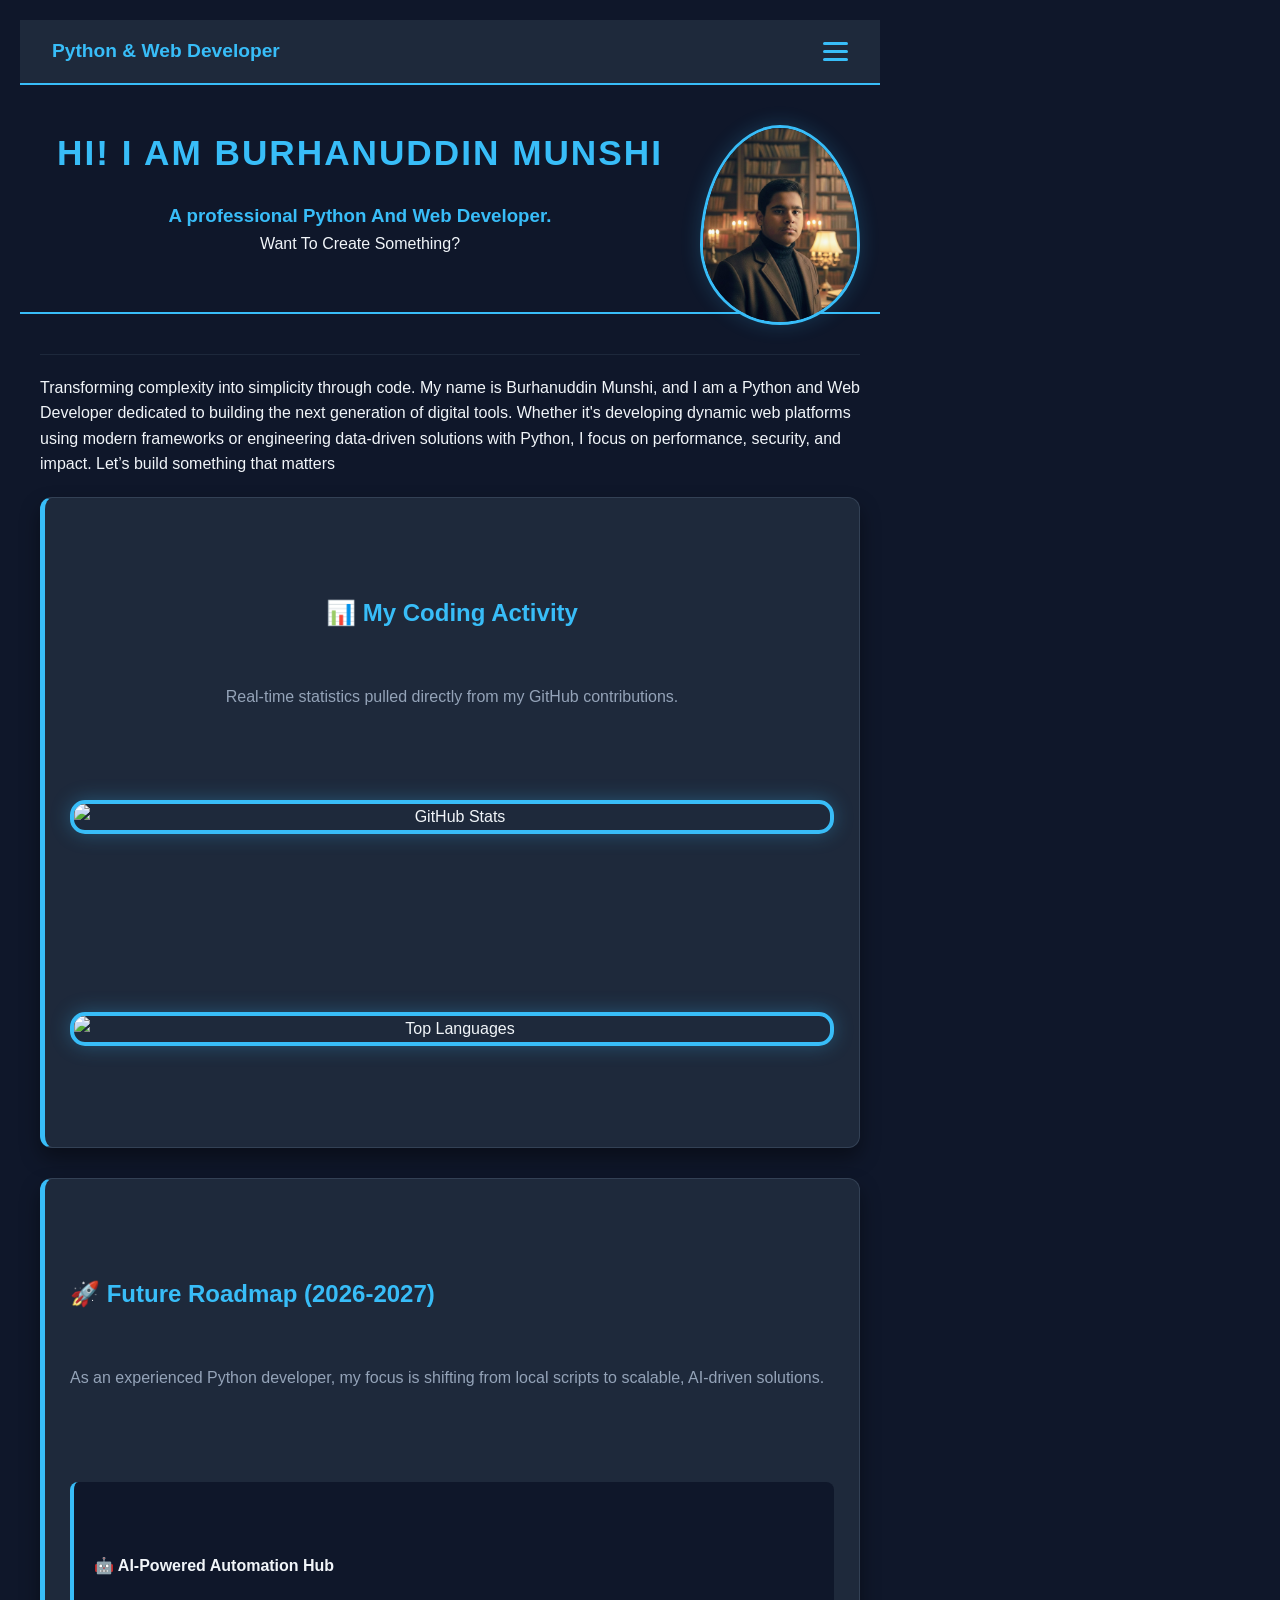
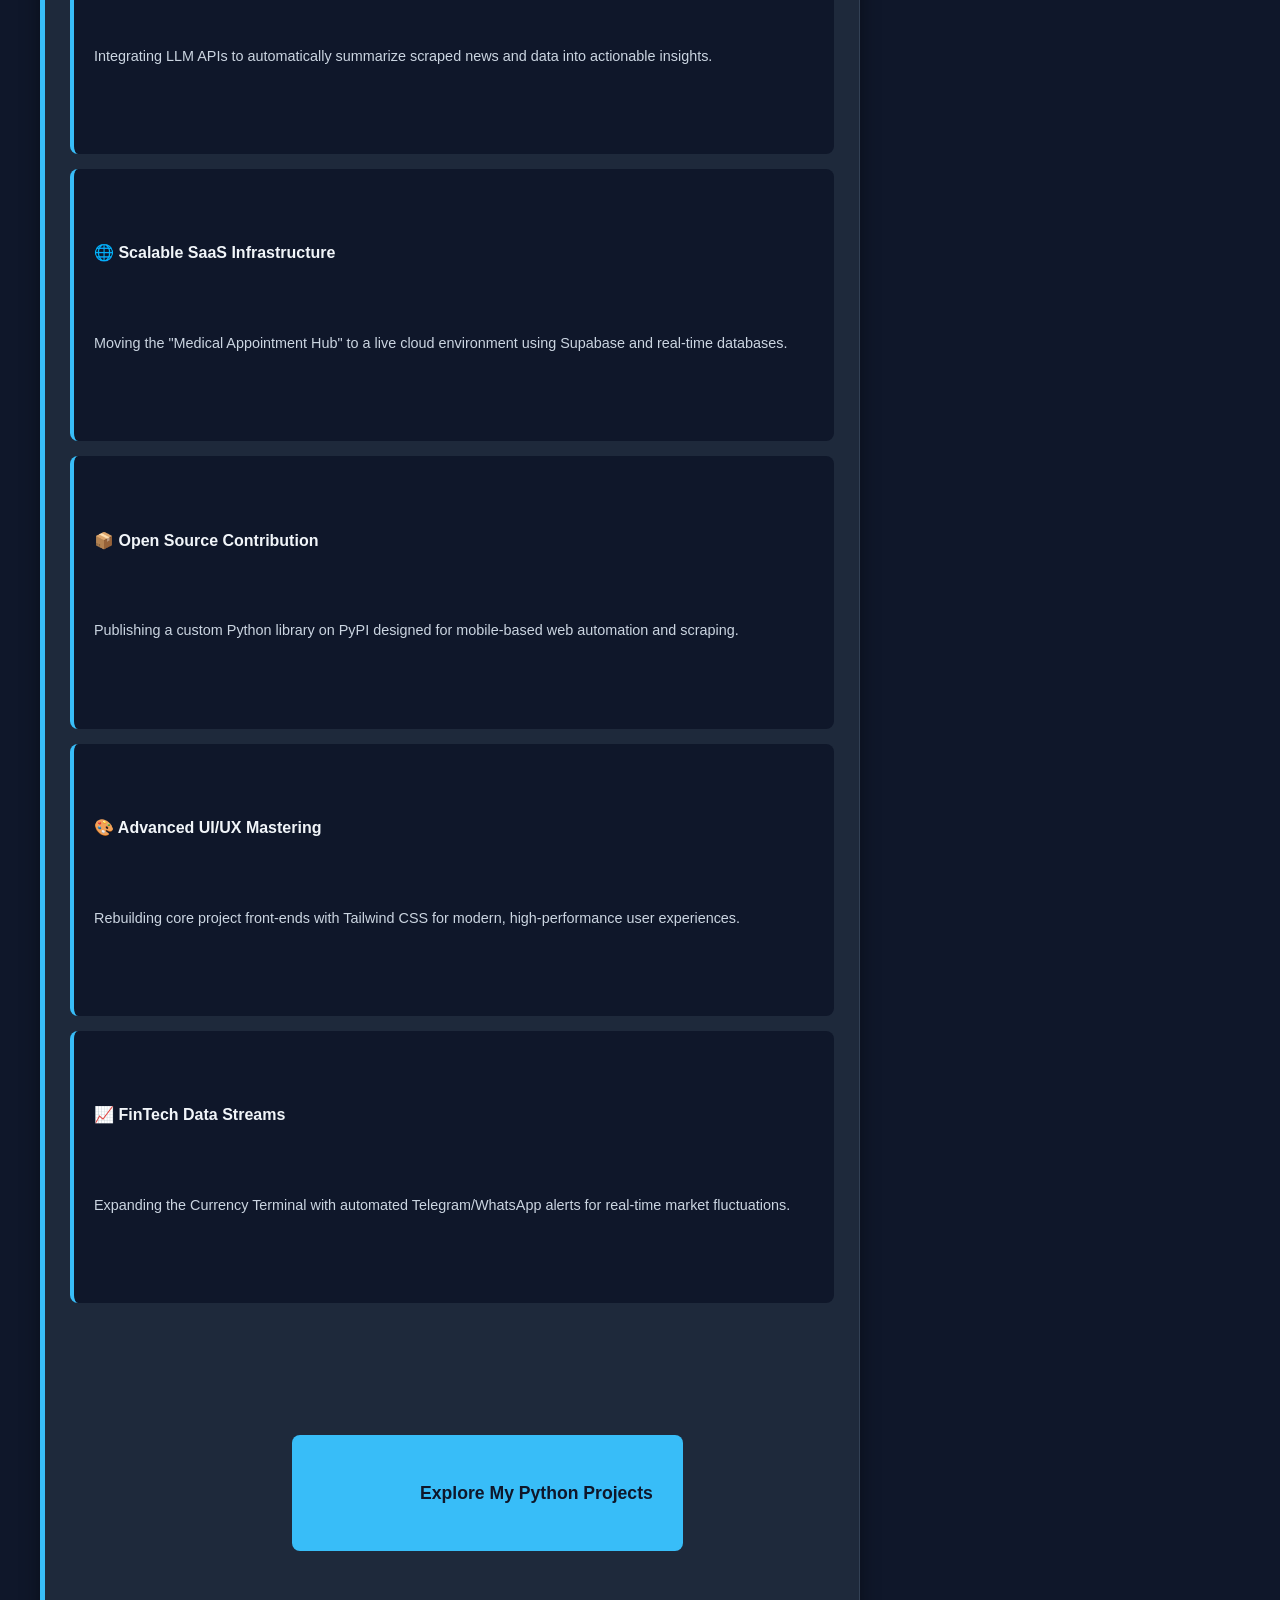
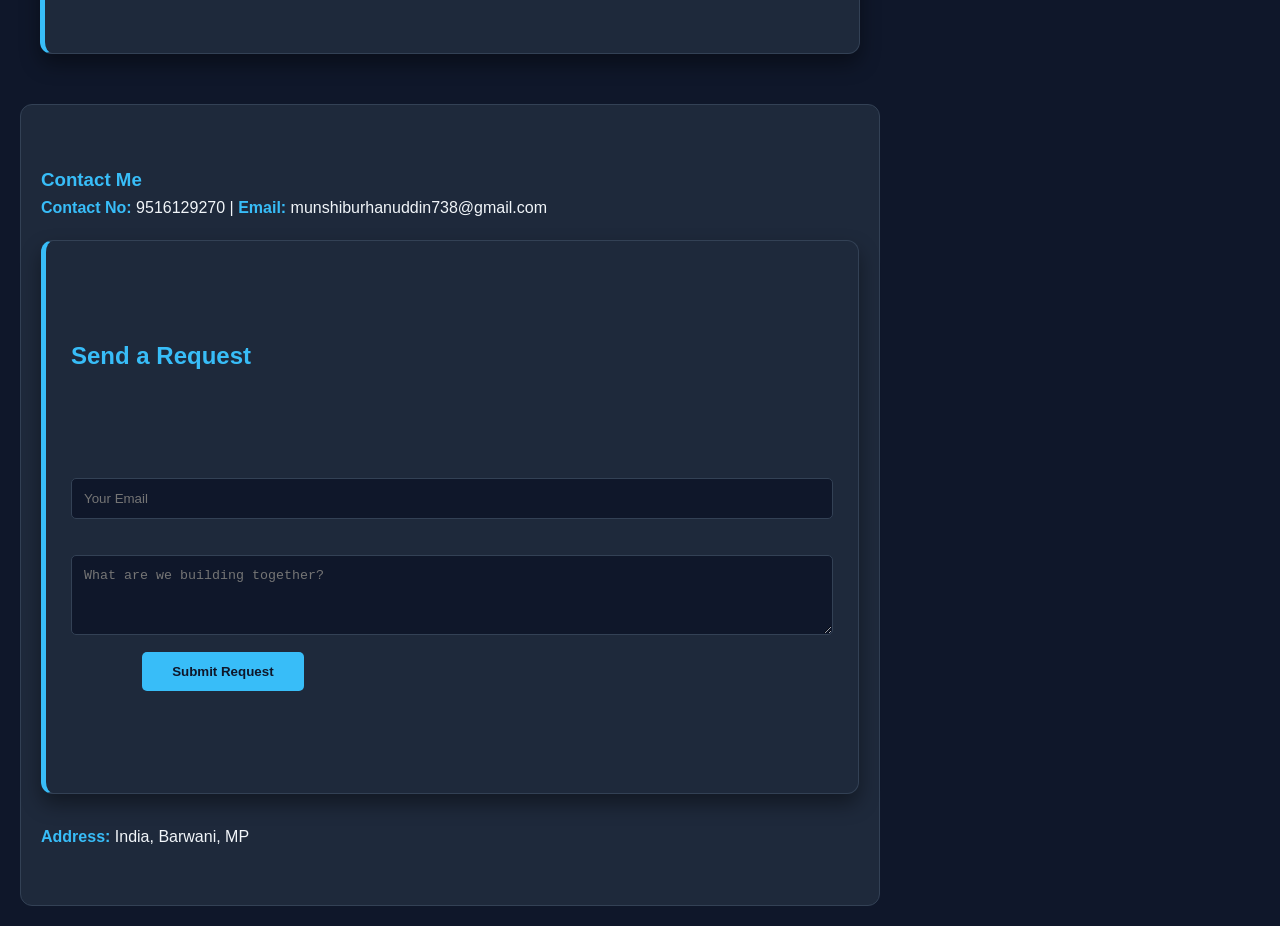
==== index.html @ 07b81c7d "Update index.html" ====
<!DOCTYPE html>
<html lang="en">
<head>
    <meta charset="UTF-8">
    <meta name="viewport" content="width=device-width, initial-scale=1.0">
    <meta http-equiv="X-UA-Compatible" content="ie=edge">
    <title>Burhanuddin Munshi | Portfolio</title>
    <link rel="stylesheet" href="style.css">
    <style>
        /* Smooth scrolling */
        html { scroll-behavior: smooth; }
        
        body {
            font-family: 'Segoe UI', Tahoma, Geneva, Verdana, sans-serif;
            background-color: #0f172a;
            color: #f1f5f9;
            margin: 0;
            line-height: 1.6;
        }

        /* Navigation Bar UI */
        nav {
            background-color: #1e293b;
            padding: 1rem 2rem;
            position: sticky;
            top: 0;
            z-index: 1000;
            display: flex;
            justify-content: space-between;
            align-items: center;
            border-bottom: 2px solid #38bdf8;
        }

        .nav-logo {
            font-weight: bold;
            color: #38bdf8;
            font-size: 1.2rem;
        }

        /* Hamburger Menu Icon */
        .menu-toggle {
            cursor: pointer;
            display: flex;
            flex-direction: column;
            gap: 5px;
        }

        .menu-toggle span {
            display: block;
            width: 25px;
            height: 3px;
            background-color: #38bdf8;
            border-radius: 3px;
            transition: 0.3s;
        }

        /* Nav Links Hidden by Default */
        .nav-links {
            display: none;
            position: absolute;
            top: 60px;
            right: 20px;
            background: #1e293b;
            border: 1px solid #334155;
            border-radius: 8px;
            flex-direction: column;
            padding: 1rem;
            gap: 15px;
            box-shadow: 0 10px 15px -3px rgba(0, 0, 0, 0.5);
        }

        .nav-links.active { display: flex; }

        .nav-links a {
            color: #f1f5f9;
            text-decoration: none;
            font-weight: 500;
        }

        .nav-links a:hover { color: #38bdf8; }

        /* Profile Image Oval */
        .profile-img {
            float: right;
            margin: 0 0 20px 20px;
            border-radius: 50% / 60% 60% 40% 40%;
            border: 3px solid #38bdf8;
            object-fit: cover;
            box-shadow: 0 0 20px rgba(56, 189, 248, 0.2);
        }

        header { padding: 40px 20px; max-width: 1000px; margin: auto; }
        main { max-width: 1000px; margin: auto; padding: 20px; }
        .content-card { background: #1e293b; padding: 25px; border-radius: 12px; margin-bottom: 30px; }
        
        hr { border: 0; border-top: 1px solid #334155; margin: 20px 0; }
    </style>
</head>
<body>

    <nav>
        <div class="nav-logo">Python & Web Developer</div>
        <div class="menu-toggle" id="mobile-menu">
            <span></span>
            <span></span>
            <span></span>
        </div>
        <div class="nav-links" id="nav-list">
            <a href="#contact">About</a>
            <a href="Education.html">Education</a>
            <a href="Projects.html">Projects</a>
            <a href="experience.html">Experience</a>
            <a href="#feedback-form">Help Section</a>
            <a href="FAQ.html">FAQ</a>
        </div>
    </nav>

    <header>
        <img src="/1771855008382 (2).png" alt="Burhanuddin Munshi" class="profile-img" height="200" width="160">
        <h1>Hi! I Am <b>Burhanuddin Munshi</b></h1>
        <h3>A professional Python And Web Developer.</h3>
        <p>Want To Create Something?</p>
    </header>

    <main>
        <hr>
        <p>Transforming complexity into simplicity through code. My name is Burhanuddin Munshi, and I am a Python and Web Developer dedicated to building the next generation of digital tools. Whether it's developing dynamic web platforms using modern frameworks or engineering data-driven solutions with Python, I focus on performance, security, and impact. Let’s build something that matters</p>
        
        <section id="github-stats" class="content-card" style="text-align: center;">
            <h2>📊 My Coding Activity</h2>
            <p style="color: #94a3b8;">Real-time statistics pulled directly from my GitHub contributions.</p>
            <img src="https://github-readme-stats.vercel.app/api?username=munshiburhanuddin738-crypto&show_icons=true&theme=tokyonight&hide_border=true&count_private=true" alt="GitHub Stats" style="max-width: 100%; height: auto;">
            <br><br>
            <img src="https://github-readme-stats.vercel.app/api/top-langs/?username=munshiburhanuddin738-crypto&layout=compact&theme=tokyonight&hide_border=true" alt="Top Languages" style="max-width: 100%; height: auto;">
        </section>

        <section id="roadmap" class="content-card">
            <h2>🚀 Future Roadmap (2026-2027)</h2>
            <p style="color: #94a3b8;">As an experienced Python developer, my focus is shifting from local scripts to scalable, AI-driven solutions.</p>

            <div style="display: grid; gap: 15px;">
                <div style="background: #0f172a; padding: 20px; border-radius: 8px; border-left: 4px solid #38bdf8;">
                    <p><b>🤖 AI-Powered Automation Hub</b></p>
                    <p style="font-size: 0.9rem; color: #cbd5e1;">Integrating LLM APIs to automatically summarize scraped news and data into actionable insights.</p>
                </div>

                <div style="background: #0f172a; padding: 20px; border-radius: 8px; border-left: 4px solid #38bdf8;">
                    <p><b>🌐 Scalable SaaS Infrastructure</b></p>
                    <p style="font-size: 0.9rem; color: #cbd5e1;">Moving the "Medical Appointment Hub" to a live cloud environment using Supabase and real-time databases.</p>
                </div>

                <div style="background: #0f172a; padding: 20px; border-radius: 8px; border-left: 4px solid #38bdf8;">
                    <p><b>📦 Open Source Contribution</b></p>
                    <p style="font-size: 0.9rem; color: #cbd5e1;">Publishing a custom Python library on PyPI designed for mobile-based web automation and scraping.</p>
                </div>

                <div style="background: #0f172a; padding: 20px; border-radius: 8px; border-left: 4px solid #38bdf8;">
                    <p><b>🎨 Advanced UI/UX Mastering</b></p>
                    <p style="font-size: 0.9rem; color: #cbd5e1;">Rebuilding core project front-ends with Tailwind CSS for modern, high-performance user experiences.</p>
                </div>

                <div style="background: #0f172a; padding: 20px; border-radius: 8px; border-left: 4px solid #38bdf8;">
                    <p><b>📈 FinTech Data Streams</b></p>
                    <p style="font-size: 0.9rem; color: #cbd5e1;">Expanding the Currency Terminal with automated Telegram/WhatsApp alerts for real-time market fluctuations.</p>
                </div>
            </div>
            
            <div style="text-align: center; margin-top: 30px;">
                <a href="projects.html" style="display: inline-block; background: #38bdf8; color: #0f172a; padding: 15px 30px; border-radius: 8px; font-weight: bold; text-decoration: none;">
                    Explore My Python Projects
                </a>
            </div>
        </section>
    </main>

    <footer id="contact" style="padding: 40px 20px; max-width: 1000px; margin: auto;">
        <h3>Contact Me</h3>
        <p><b>Contact No:</b> 9516129270 | <b>Email:</b> munshiburhanuddin738@gmail.com</p>
        
        <div id="feedback-form" class="content-card">
            <h2>Send a Request</h2>
            <form action="https://formspree.io/f/maqalgzn" method="POST">
                <input type="email" name="email" required placeholder="Your Email" style="width: 100%; padding: 12px; margin-bottom: 10px; border-radius: 5px; border: 1px solid #334155; background: #0f172a; color: white;">
                <textarea name="message" required placeholder="What are we building together?" style="width: 100%; padding: 12px; margin-bottom: 10px; border-radius: 5px; border: 1px solid #334155; background: #0f172a; color: white; height: 80px;"></textarea>
                <button type="submit" style="background: #38bdf8; color: #0f172a; border: none; padding: 12px 30px; border-radius: 5px; font-weight: bold; cursor: pointer;">Submit Request</button>
            </form>
        </div>
        <p><b>Address:</b> India, Barwani, MP</p>
    </footer>

    <script>
        const menuToggle = document.getElementById('mobile-menu');
        const navLinks = document.getElementById('nav-list');

        menuToggle.addEventListener('click', () => {
            navLinks.classList.toggle('active');
        });

        // Close menu when a link is clicked
        document.querySelectorAll('.nav-links a').forEach(link => {
            link.addEventListener('click', () => {
                navLinks.classList.remove('active');
            });
        });
    </script>
</body>
</html>
---- style.css ----
/* =========================================
   1. COLOR PALETTE & GLOBAL SETTINGS
   ========================================= */
:root {
    --bg-color: #0f172a;        /* Main dark background */
    --card-bg: #1e293b;         /* Lighter slate for cards/footer */
    --accent-blue: #38bdf8;     /* Electric blue for links/borders */
    --text-primary: #f1f5f9;    /* Main white text */
    --text-secondary: #94a3b8;  /* Muted grey text */
    --border-color: #334155;    /* Subtle dividers */
}

* {
    margin: 0;
    padding: 0;
    box-sizing: border-box;
}

body {
    background-color: var(--bg-color);
    color: var(--text-primary);
    font-family: 'Segoe UI', Roboto, -apple-system, sans-serif;
    line-height: 1.6;
    padding: 20px;
    max-width: 900px;
    margin: 0 auto;
}

/* =========================================
   2. HEADERS & TEXT
   ========================================= */
header {
    text-align: center;
    padding: 40px 0;
    border-bottom: 2px solid var(--accent-blue);
    margin-bottom: 30px;
}

h1 {
    font-size: 2.2rem;
    text-transform: uppercase;
    letter-spacing: 2px;
    color: var(--accent-blue);
}

h2, h3 {
    color: var(--accent-blue);
    margin-top: 20px;
}

p {
    margin-bottom: 15px;
}

/* =========================================
   3. NAVIGATION & LINKS
   ========================================= */
a {
    color: var(--accent-blue);
    text-decoration: none;
    font-weight: bold;
    font-size: 1.1rem;
    padding: 5px 0;
    border-bottom: 1px solid transparent;
    transition: 0.3s ease;
}

a:hover {
    color: #fff;
    border-bottom: 1px solid var(--accent-blue);
    padding-left: 5px;
}

/* =========================================
   4. THE CARD SYSTEM (Education & Projects)
   ========================================= */
pre, .content-card {
    background: var(--card-bg);
    padding: 25px;
    border-radius: 10px;
    border: 1px solid var(--border-color);
    border-left: 5px solid var(--accent-blue); /* High-tech stripe */
    white-space: pre-wrap; /* Keeps your manual line breaks */
    font-family: inherit;  /* Prevents typewriter look */
    font-size: 1rem;
    box-shadow: 0 10px 20px rgba(0, 0, 0, 0.4);
    margin: 20px 0;
}

/* Horizontal lines inside cards/footer */
hr {
    border: 0;
    height: 1px;
    background: linear-gradient(to right, var(--accent-blue), transparent);
    margin: 15px 0;
    opacity: 0.4;
}

/* =========================================
   5. PROFILE & IMAGES
   ========================================= */
img {
    display: block;
    margin: 25px auto;
    border: 4px solid var(--accent-blue);
    border-radius: 15px; /* Nice rounded corners */
    box-shadow: 0 0 20px rgba(56, 189, 248, 0.3);
    max-height: 250px;
}

/* =========================================
   6. FOOTER / CONTACT AREA
   ========================================= */
footer {
    background: var(--card-bg);
    padding: 30px;
    border-radius: 12px;
    border: 1px solid var(--border-color);
    margin-top: 40px;
}

footer b {
    color: var(--accent-blue);
}

/* =========================================
   7. RESPONSIVENESS (Mobile Friendly)
   ========================================= */
@media (max-width: 600px) {
    body {
        padding: 15px;
    }
    h1 {
        font-size: 1.6rem;
    }
    pre {
        padding: 15px;
        font-size: 0.9rem;
    }
}
/* --- Global Variables --- */
:root {
    --primary: #3b82f6;
    --dark: #111827;
    --light: #f3f4f6;
    --text-main: #374151;
    --text-muted: #6b7280;
    --white: #ffffff;
    --transition: all 0.3s ease;
}
/* =========================================
   EXPERIENCE SECTION SPECIFIC STYLES
   ========================================= */

/* 1. The Card Grid (For Expertise) */
.card-grid {
    display: grid;
    grid-template-columns: repeat(auto-fit, minmax(280px, 1fr));
    gap: 20px;
    margin: 40px 0;
}

/* 2. The Skill Card Styling */
.skill-card {
    background: var(--card-bg);
    padding: 30px;
    border-radius: 15px;
    text-align: center;
    border: 1px solid var(--border-color);
    border-left: 5px solid var(--accent-blue);
    transition: transform 0.3s ease, box-shadow 0.3s ease;
}

.skill-card:hover {
    transform: translateY(-5px);
    box-shadow: 0 10px 20px rgba(56, 189, 248, 0.15);
}

.card-icon {
    font-size: 2.5rem;
    margin-bottom: 15px;
    display: block;
}

/* 3. The Vertical Timeline */
.timeline {
    position: relative;
    max-width: 800px;
    margin: 60px auto;
    padding-left: 40px;
}

/* The vertical line behind dots */
.timeline::before {
    content: '';
    position: absolute;
    left: 7px;
    top: 5px;
    bottom: 5px;
    width: 4px;
    background: var(--border-color);
    border-radius: 2px;
}

.timeline-item {
    position: relative;
    margin-bottom: 40px;
}

/* The Dots */
.timeline-dot {
    position: absolute;
    left: -40px;
    top: 5px;
    width: 18px;
    height: 18px;
    background: var(--text-secondary);
    border: 3px solid var(--bg-color);
    border-radius: 50%;
    z-index: 1;
}

/* Glowing dot for current status */
.timeline-dot.current {
    background: var(--accent-blue);
    box-shadow: 0 0 0 5px rgba(56, 189, 248, 0.2);
}

/* 4. Timeline Content Boxes */
.timeline-content {
    background: var(--card-bg);
    padding: 20px;
    border-radius: 12px;
    border: 1px solid var(--border-color);
}

.date {
    font-size: 0.9rem;
    font-weight: bold;
    color: var(--accent-blue);
    display: block;
    margin-bottom: 5px;
}
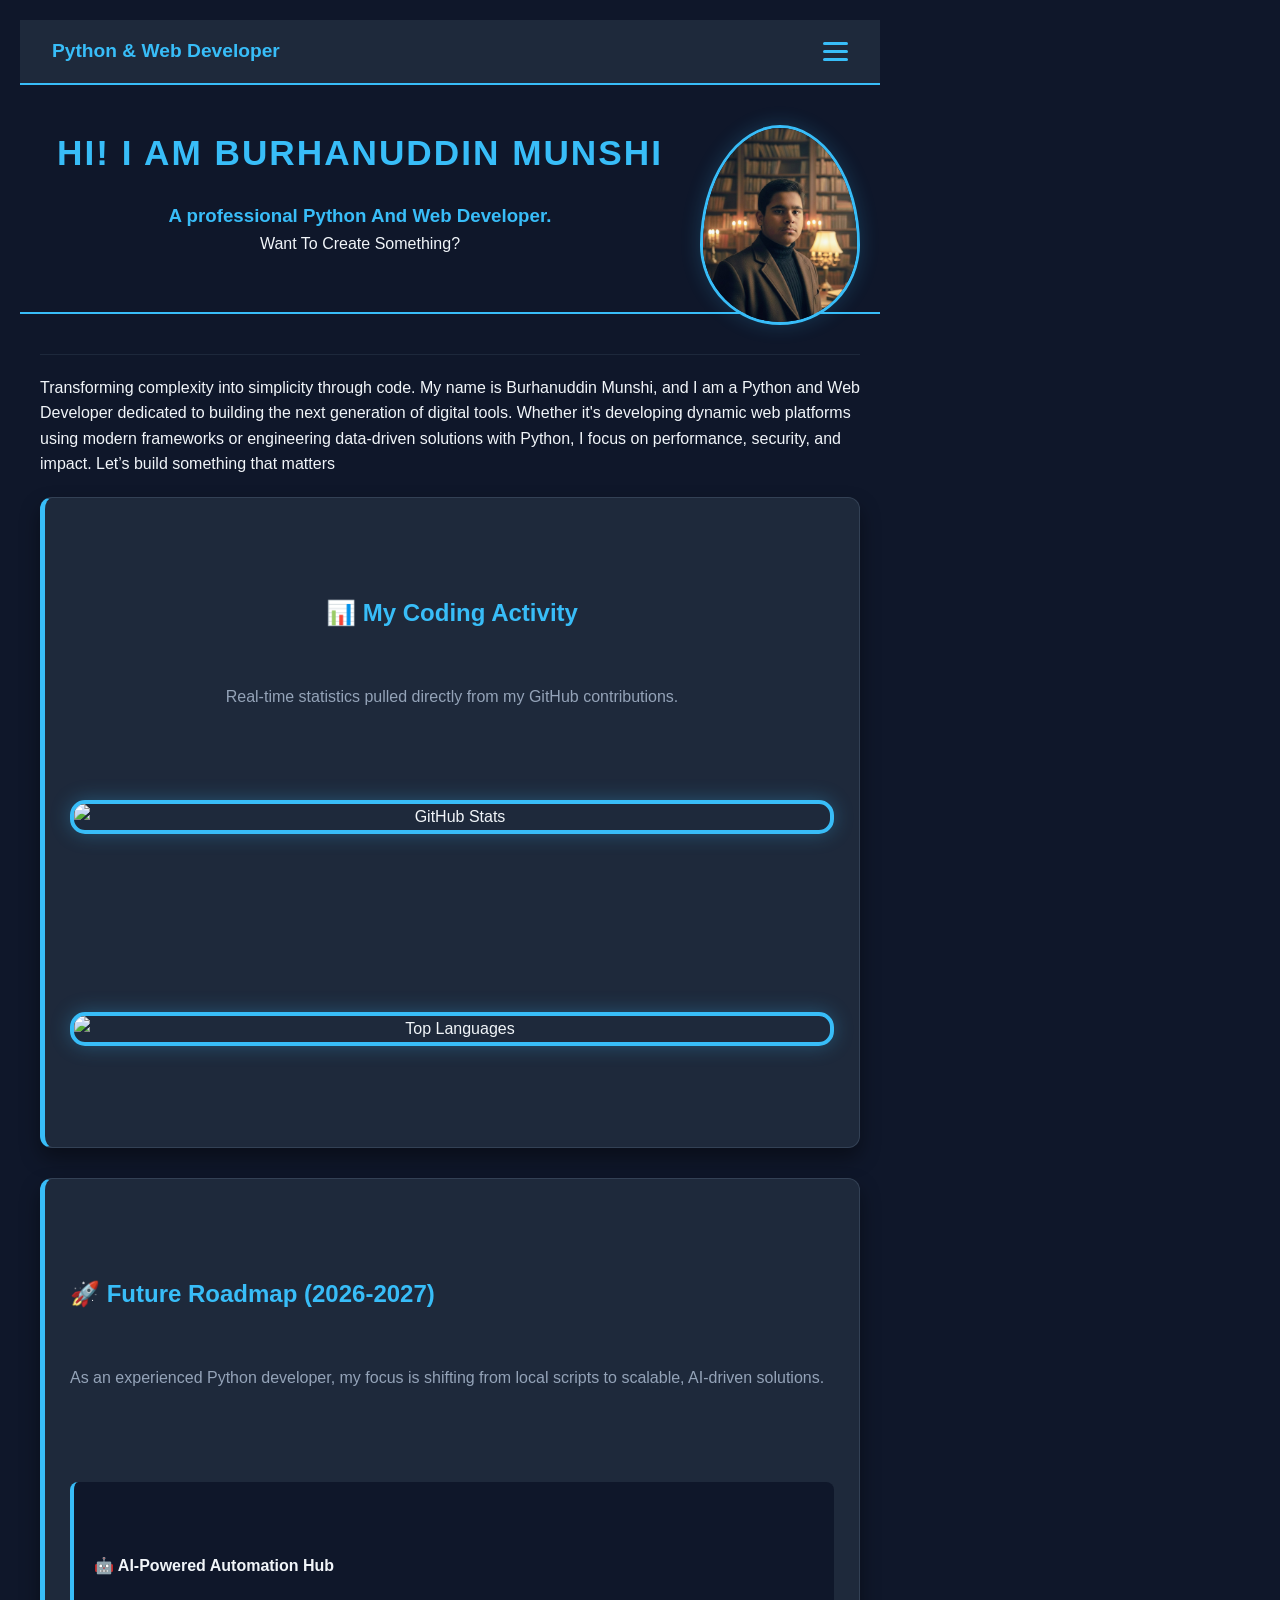
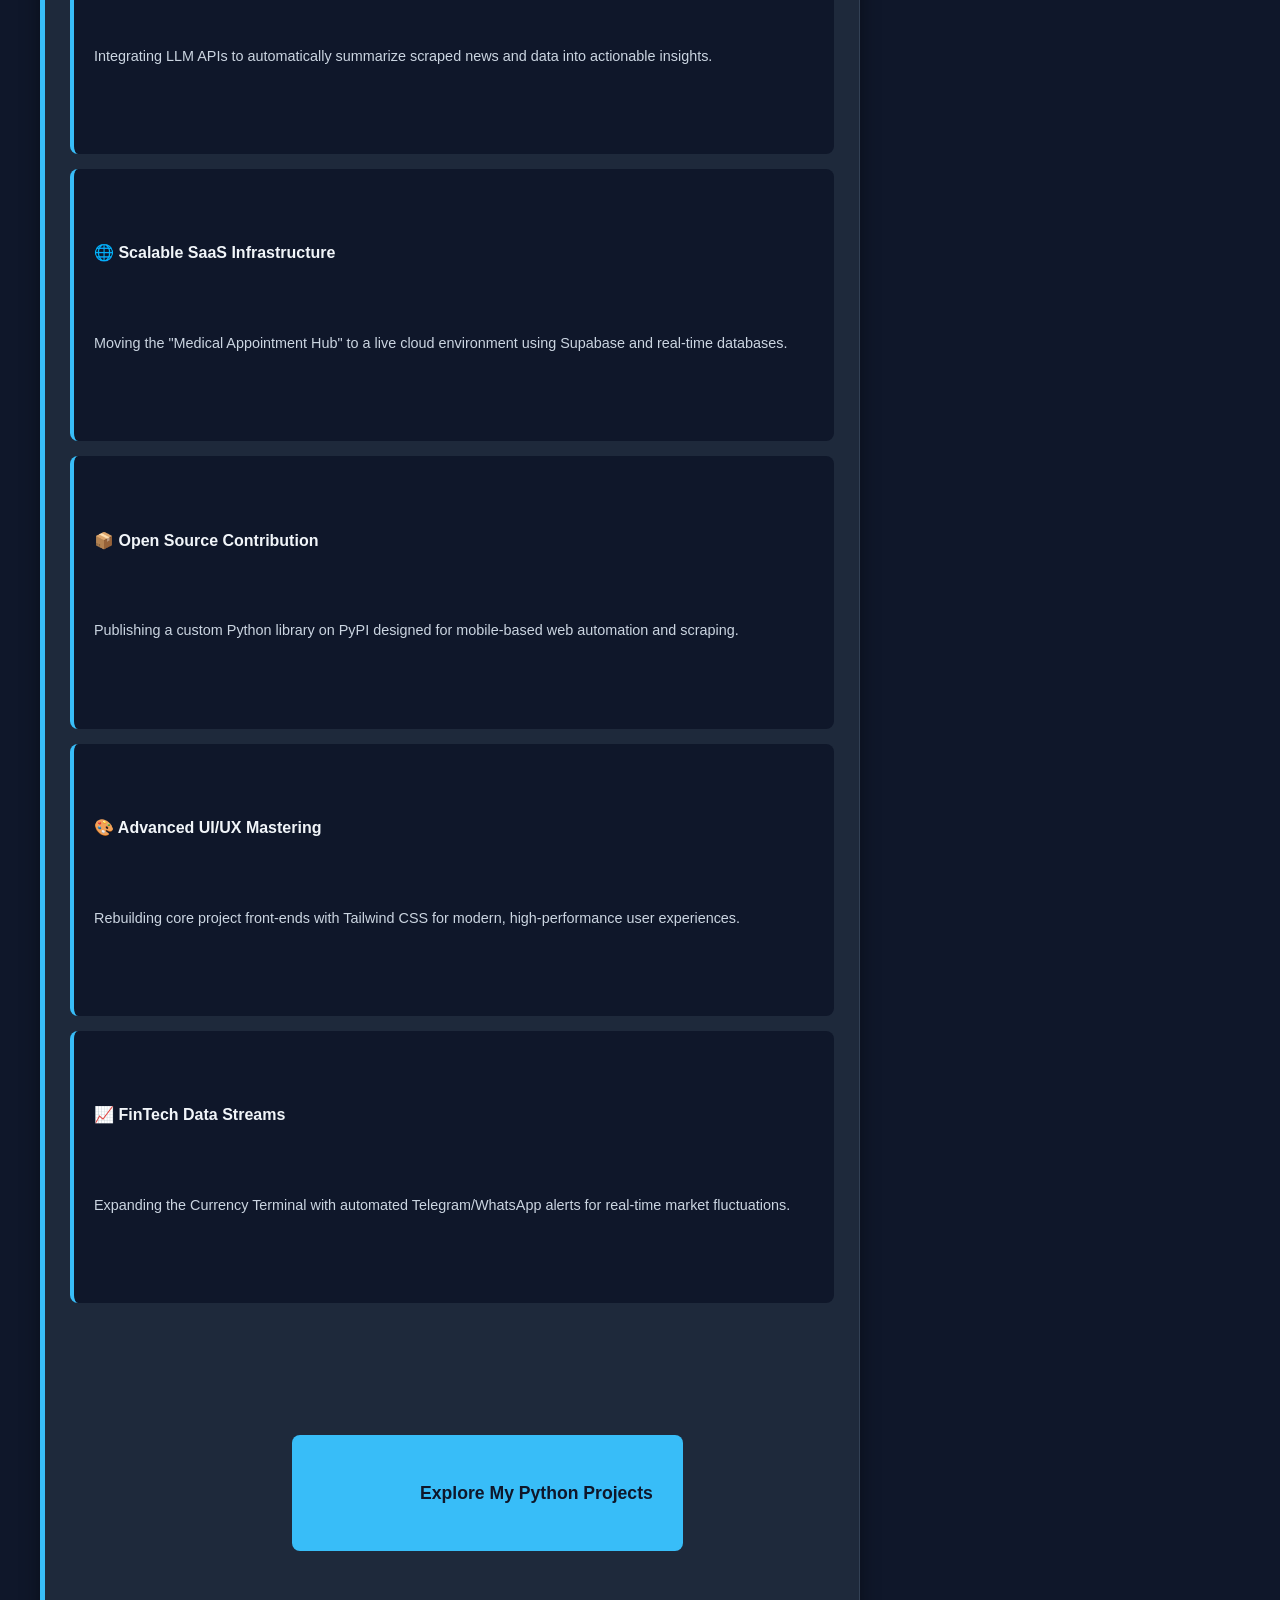
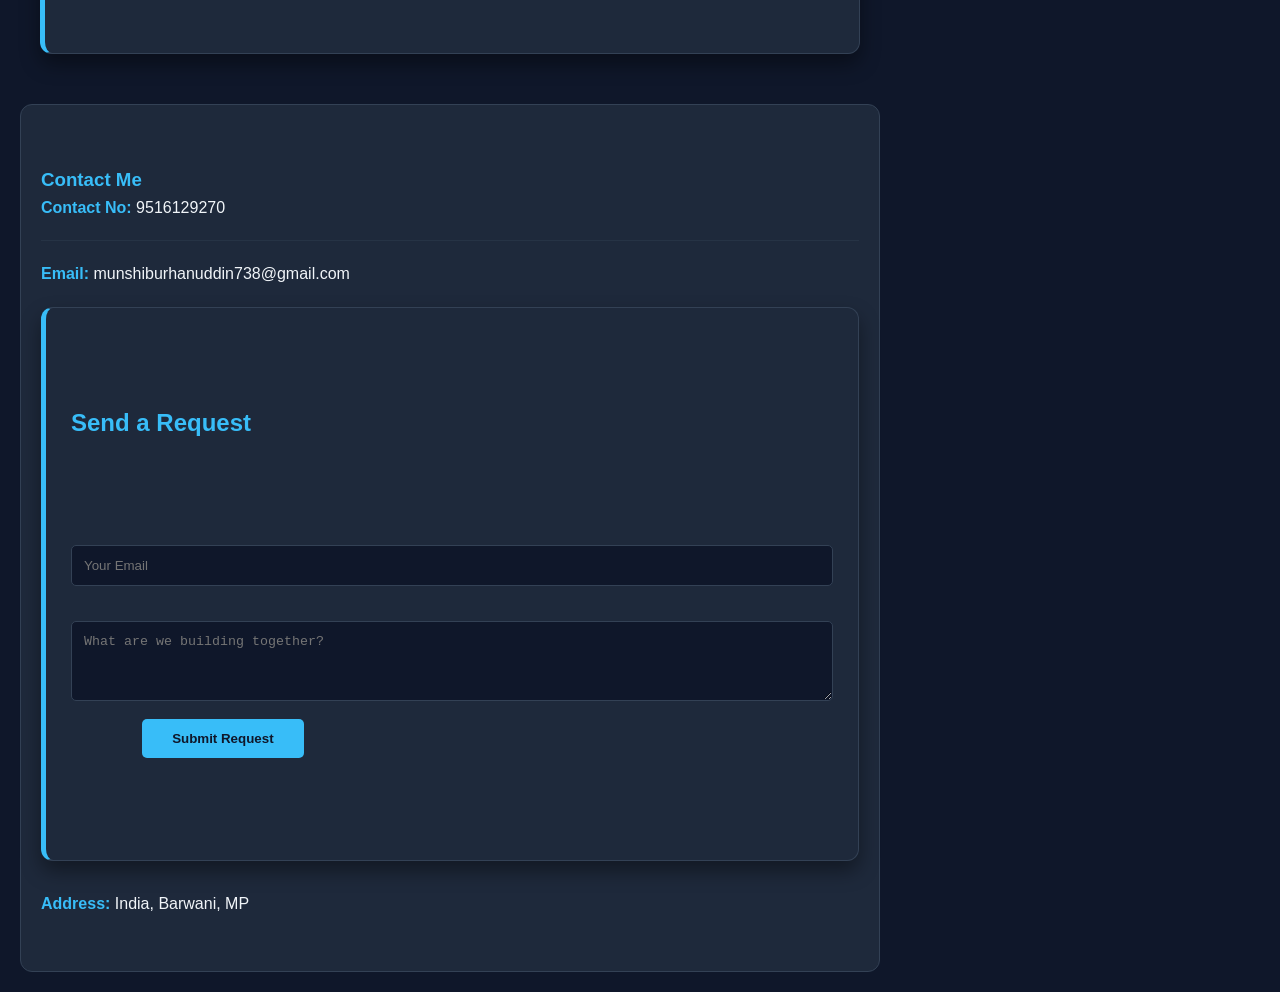
==== commit 3060111d: "Fix HTML formatting in contact section" ====
--- a/index.html
+++ b/index.html
@@ -175,7 +175,7 @@
 
     <footer id="contact" style="padding: 40px 20px; max-width: 1000px; margin: auto;">
         <h3>Contact Me</h3>
-        <p><b>Contact No:</b> 9516129270 | <b>Email:</b> munshiburhanuddin738@gmail.com</p>
+        <p><b>Contact No:</b> 9516129270 <hr><b>Email:</b> munshiburhanuddin738@gmail.com</p>
         
         <div id="feedback-form" class="content-card">
             <h2>Send a Request</h2>
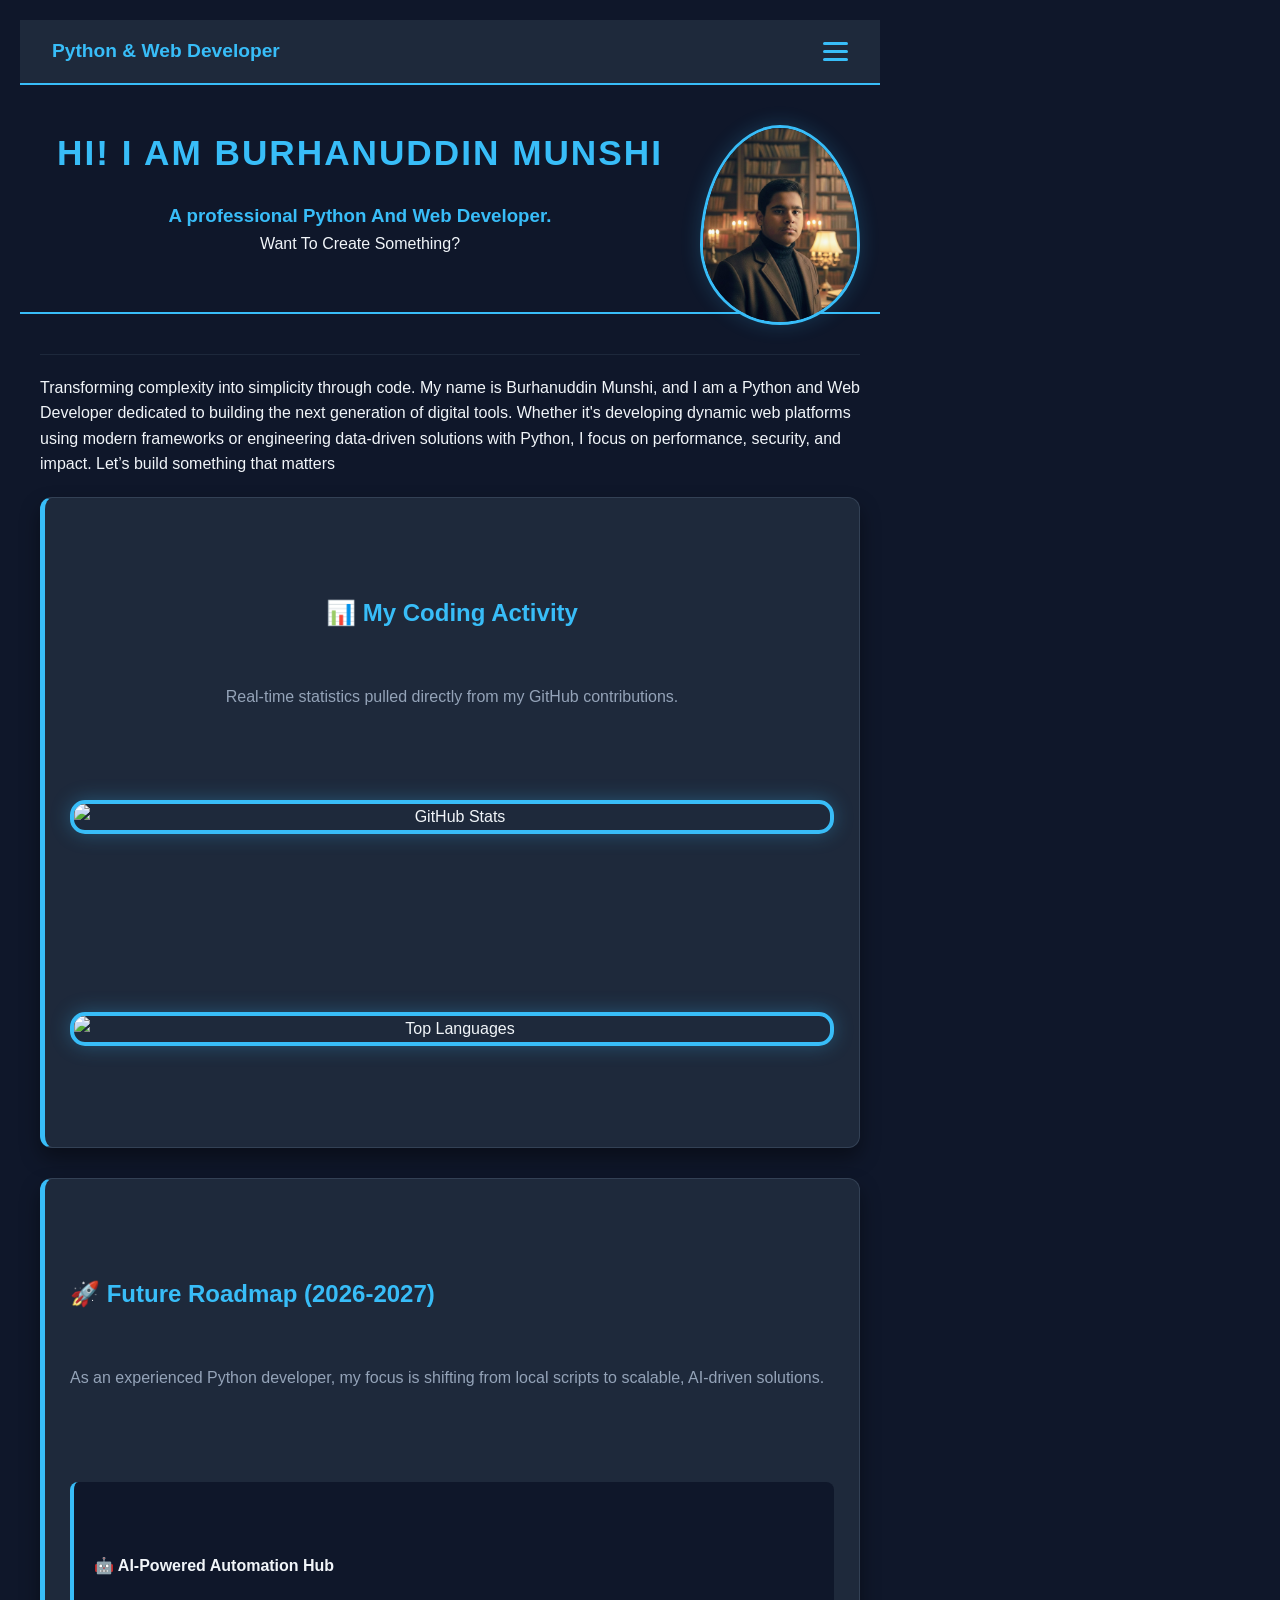
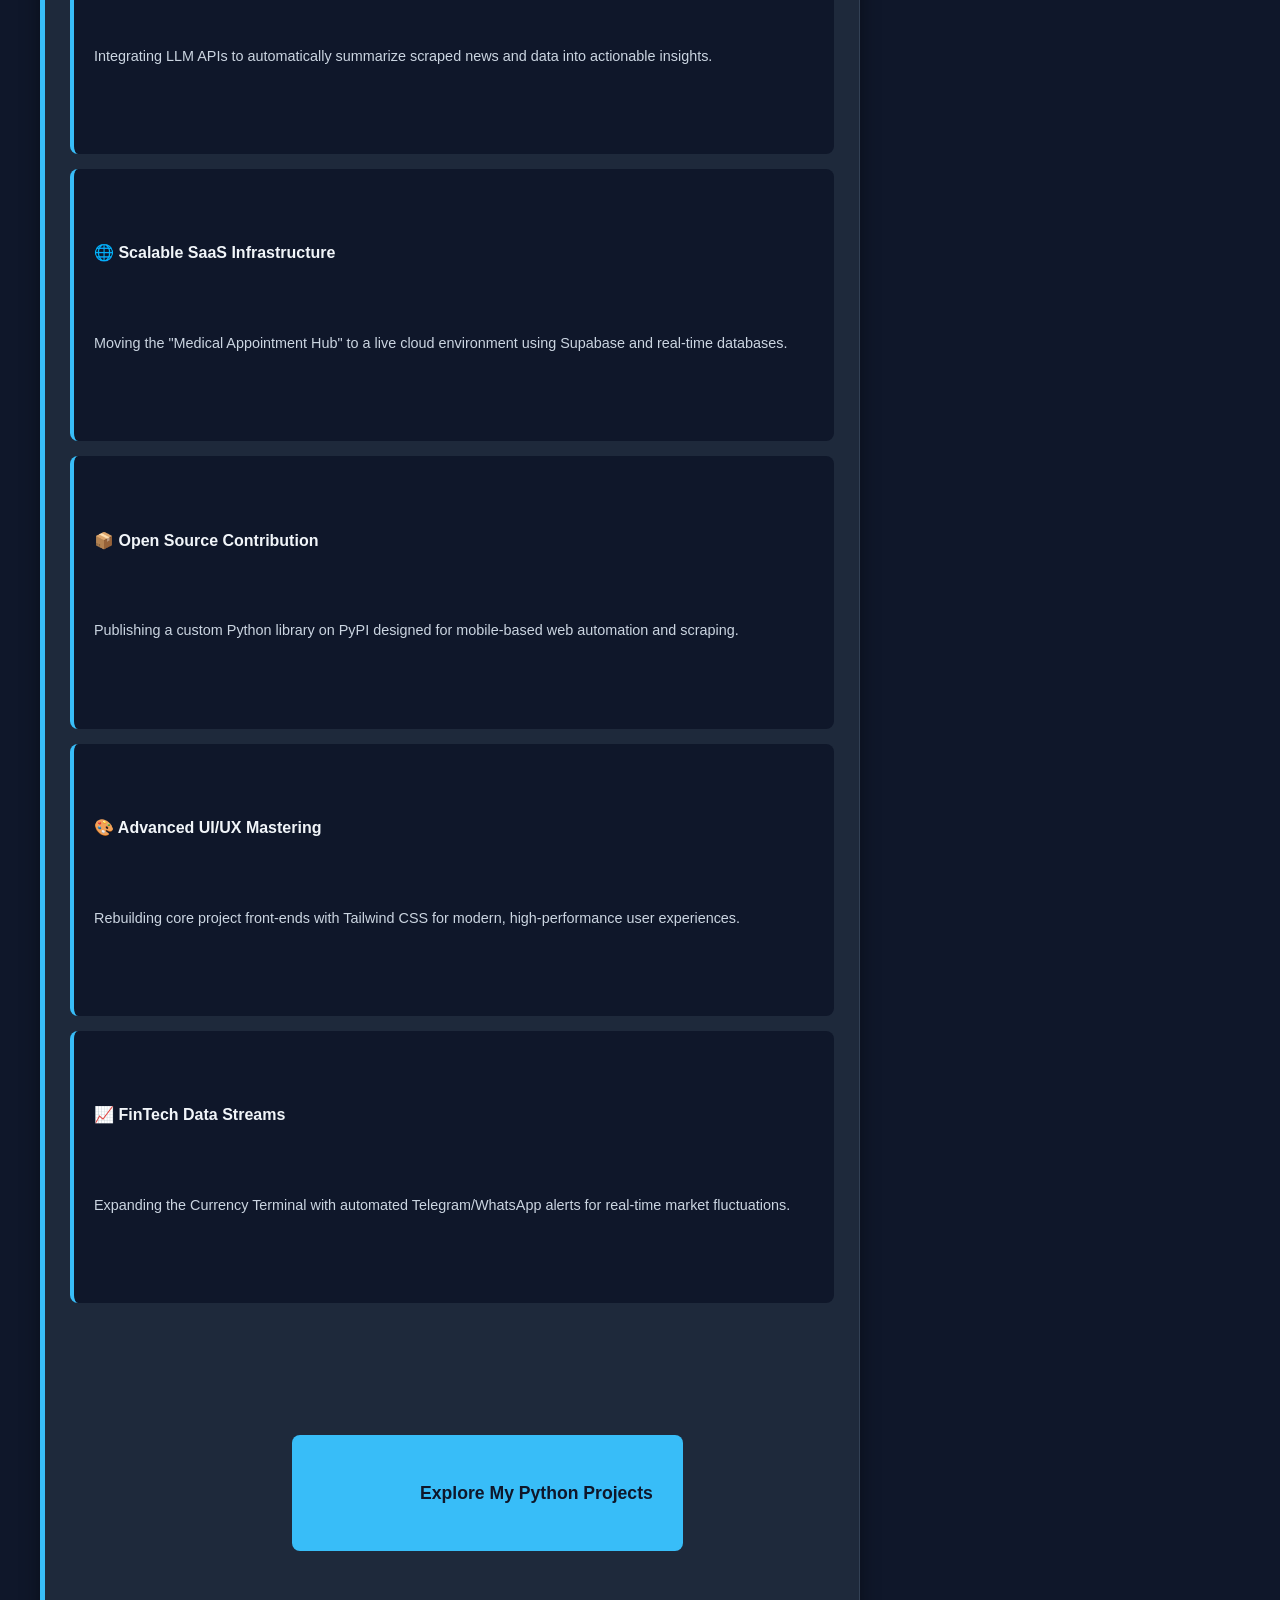
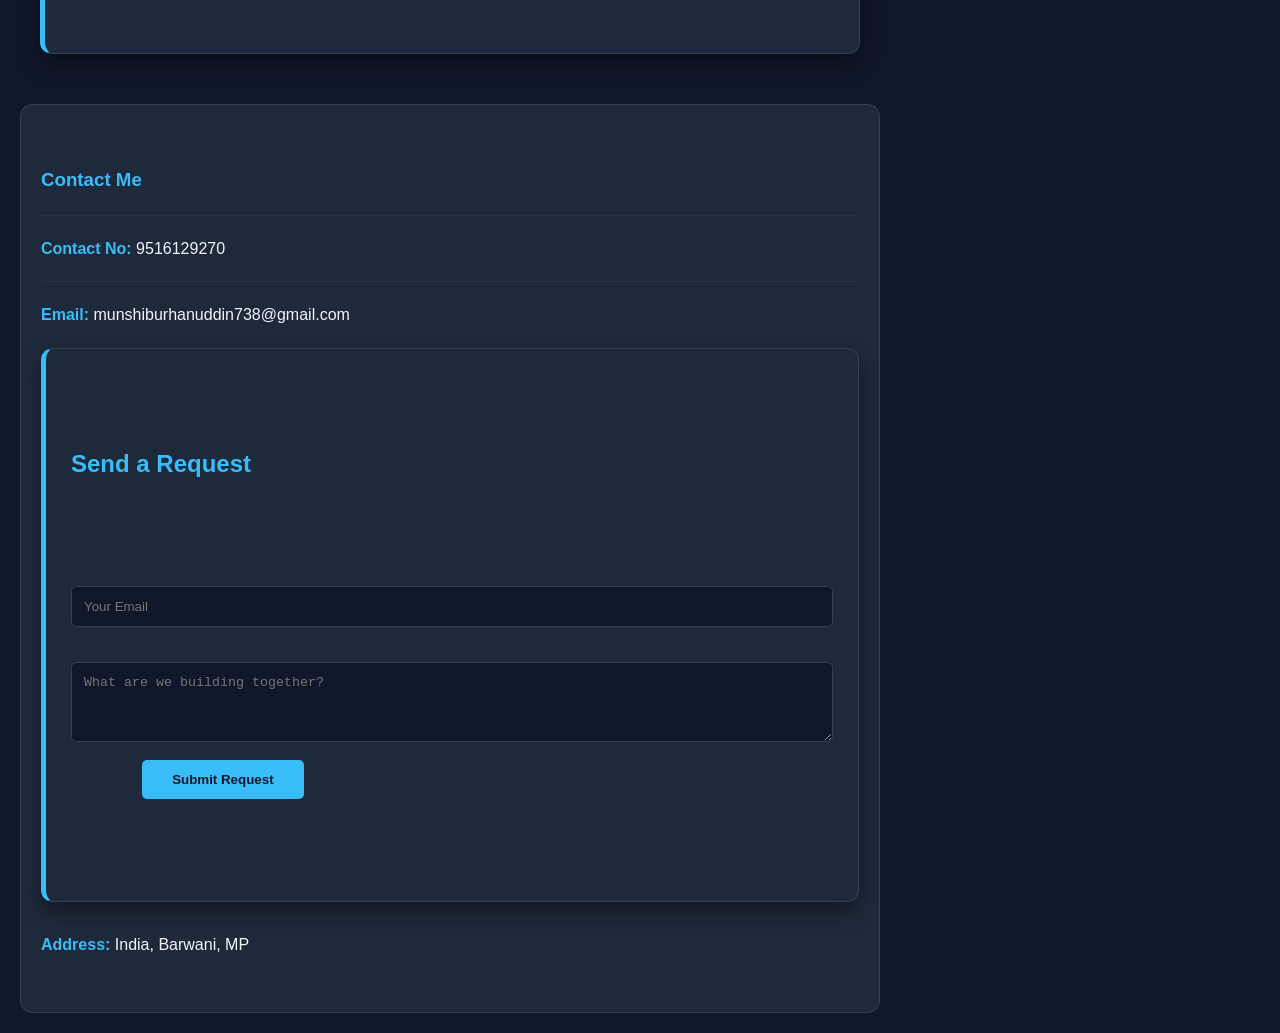
==== commit 4b1edc13: "Add contact information and feedback form section" ====
--- a/index.html
+++ b/index.html
@@ -175,6 +175,7 @@
 
     <footer id="contact" style="padding: 40px 20px; max-width: 1000px; margin: auto;">
         <h3>Contact Me</h3>
+        <hr>
         <p><b>Contact No:</b> 9516129270 <hr><b>Email:</b> munshiburhanuddin738@gmail.com</p>
         
         <div id="feedback-form" class="content-card">
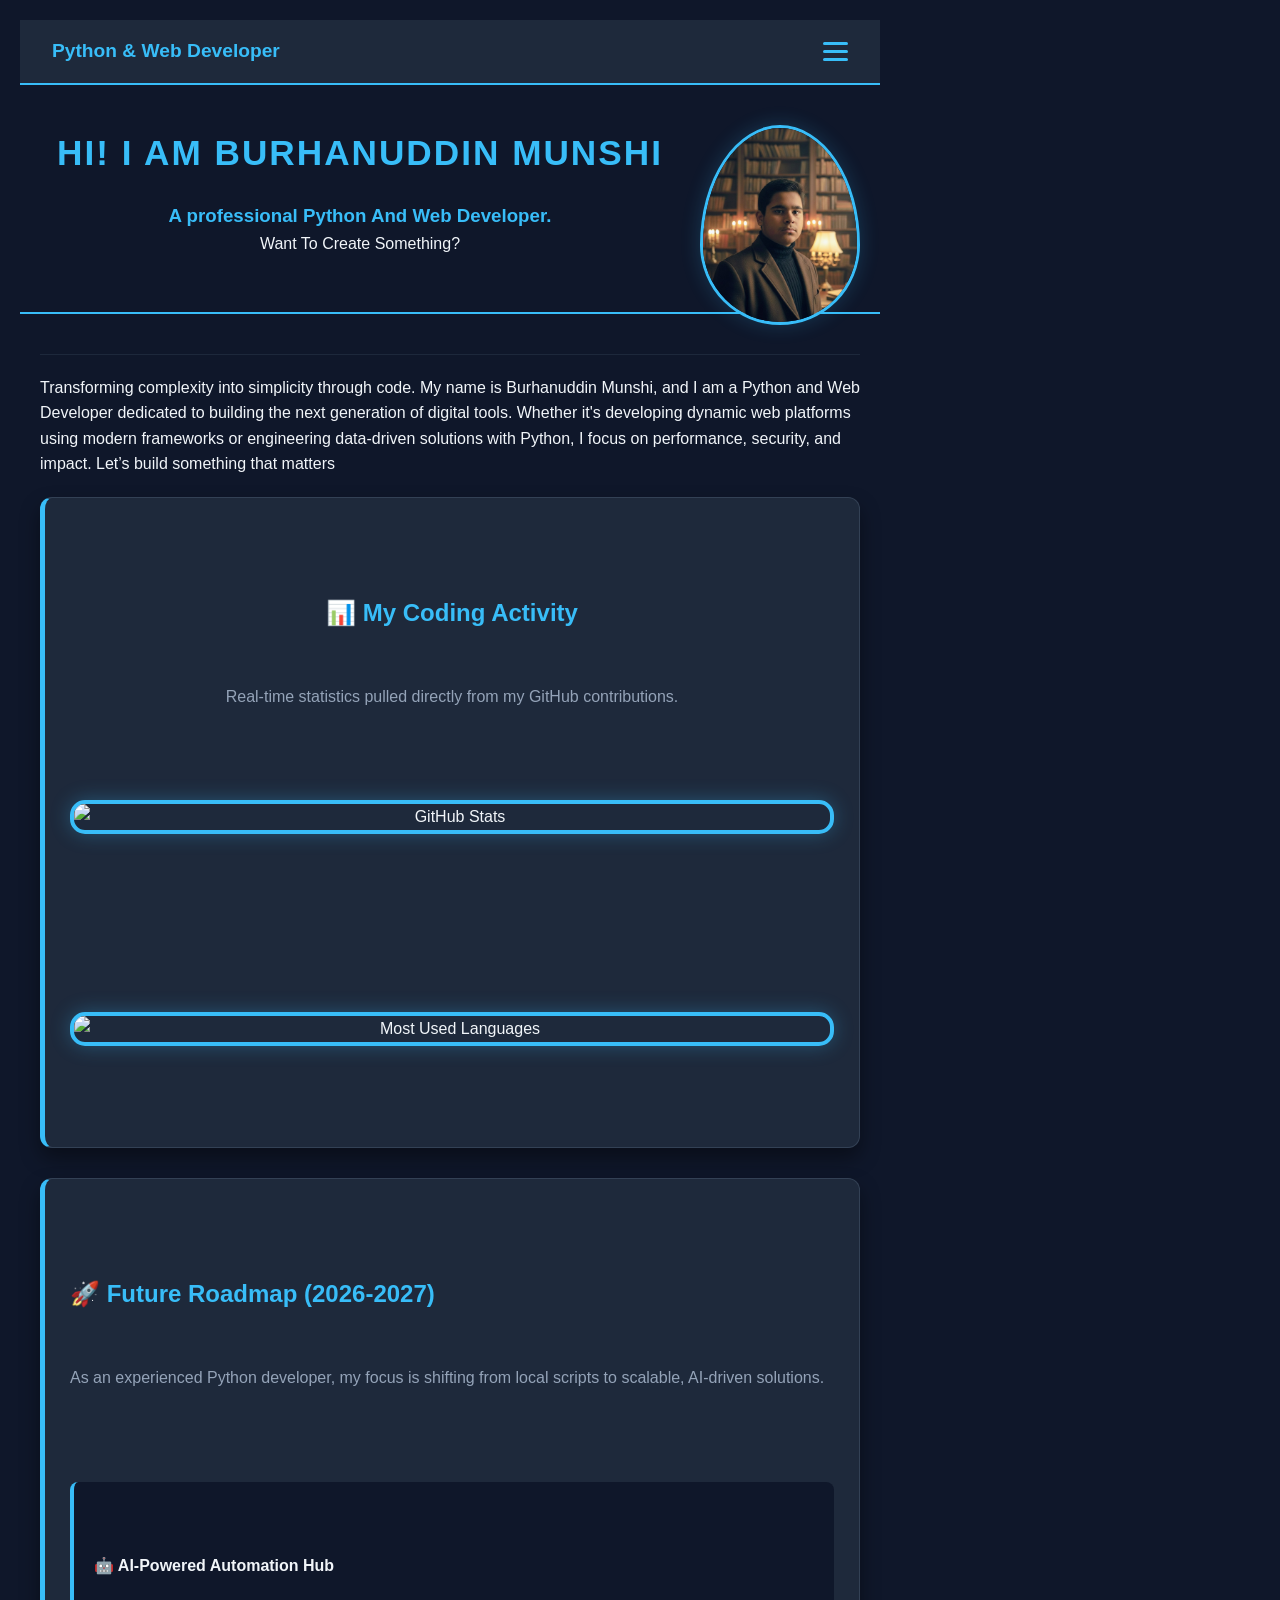
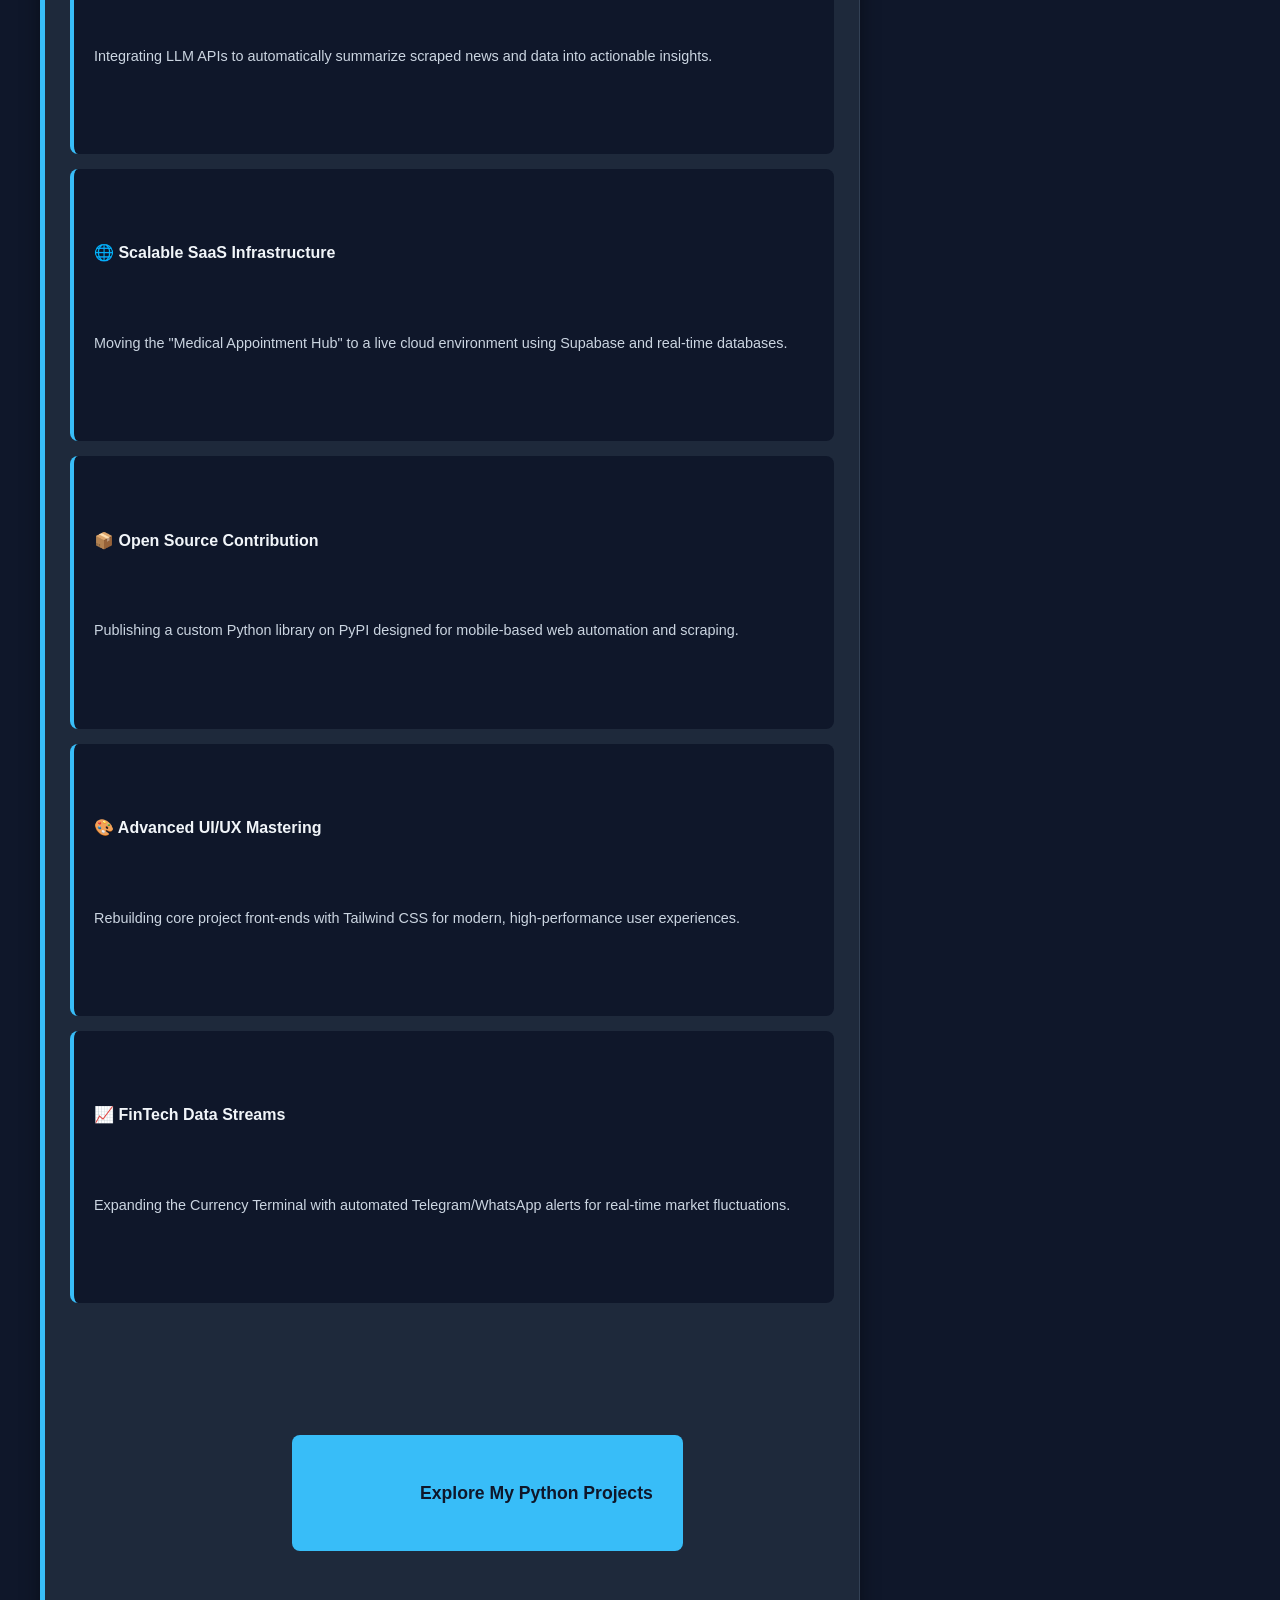
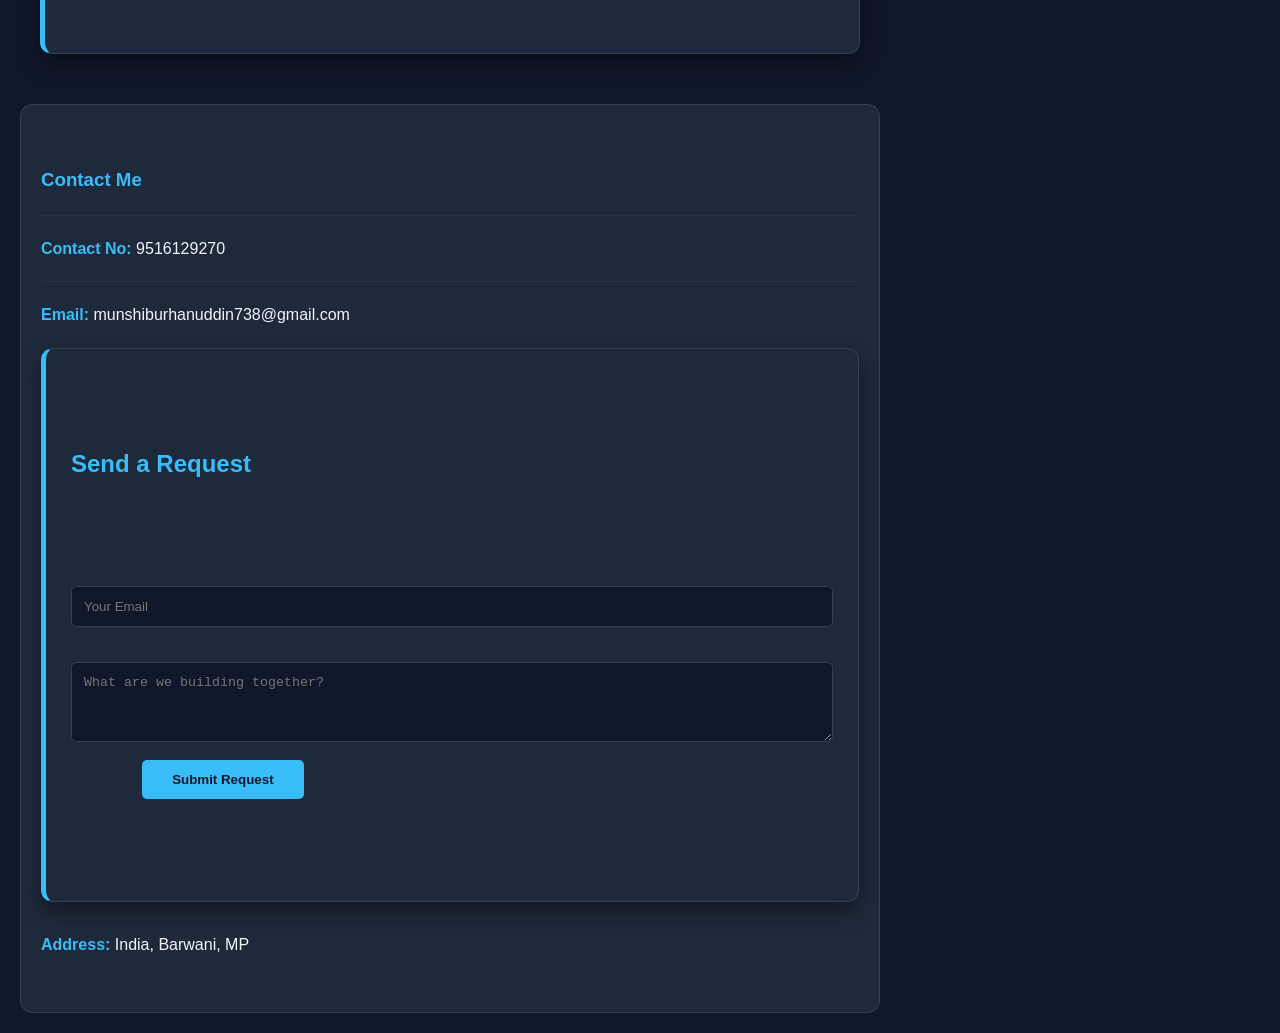
==== commit 6cbc7b3c: "Add cache parameters to GitHub stats images Updated GitHub stats and top languages images to include" ====
--- a/index.html
+++ b/index.html
@@ -111,7 +111,6 @@
             <a href="Projects.html">Projects</a>
             <a href="experience.html">Experience</a>
             <a href="#feedback-form">Help Section</a>
-            <a href="FAQ.html">FAQ</a>
         </div>
     </nav>
 
@@ -129,9 +128,9 @@
         <section id="github-stats" class="content-card" style="text-align: center;">
             <h2>📊 My Coding Activity</h2>
             <p style="color: #94a3b8;">Real-time statistics pulled directly from my GitHub contributions.</p>
-            <img src="https://github-readme-stats.vercel.app/api?username=munshiburhanuddin738-crypto&show_icons=true&theme=tokyonight&hide_border=true&count_private=true" alt="GitHub Stats" style="max-width: 100%; height: auto;">
+            <img src="https://github-readme-stats.vercel.app/api?username=munshiburhanuddin738-crypto&show_icons=true&theme=tokyonight&hide_border=true&count_private=true&cache_seconds=86400" alt="GitHub Stats" style="max-width: 100%; height: auto;">
             <br><br>
-            <img src="https://github-readme-stats.vercel.app/api/top-langs/?username=munshiburhanuddin738-crypto&layout=compact&theme=tokyonight&hide_border=true" alt="Top Languages" style="max-width: 100%; height: auto;">
+            <img src="https://github-readme-stats.vercel.app/api/top-langs/?username=munshiburhanuddin738-crypto&layout=compact&theme=tokyonight&hide_border=true&cache_seconds=86400" alt="Most Used Languages" style="max-width: 100%; height: auto;">
         </section>
 
         <section id="roadmap" class="content-card">
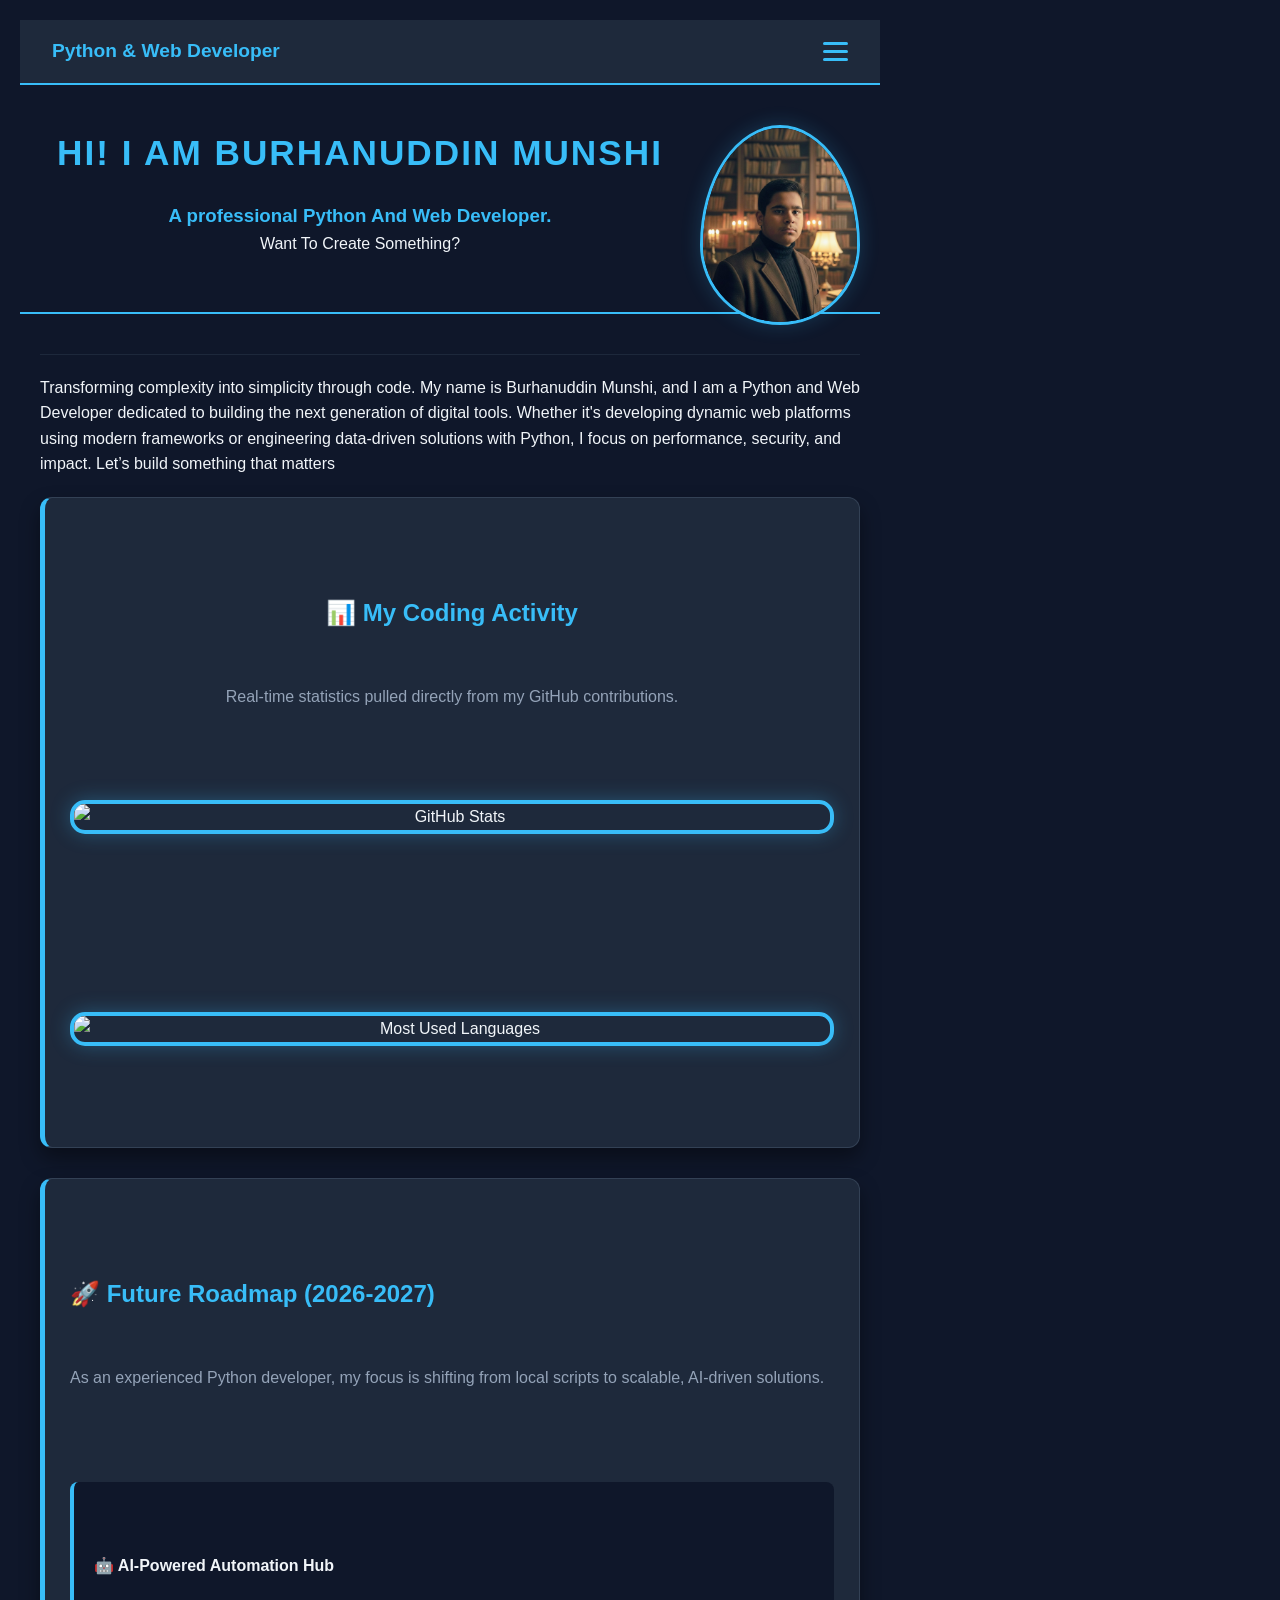
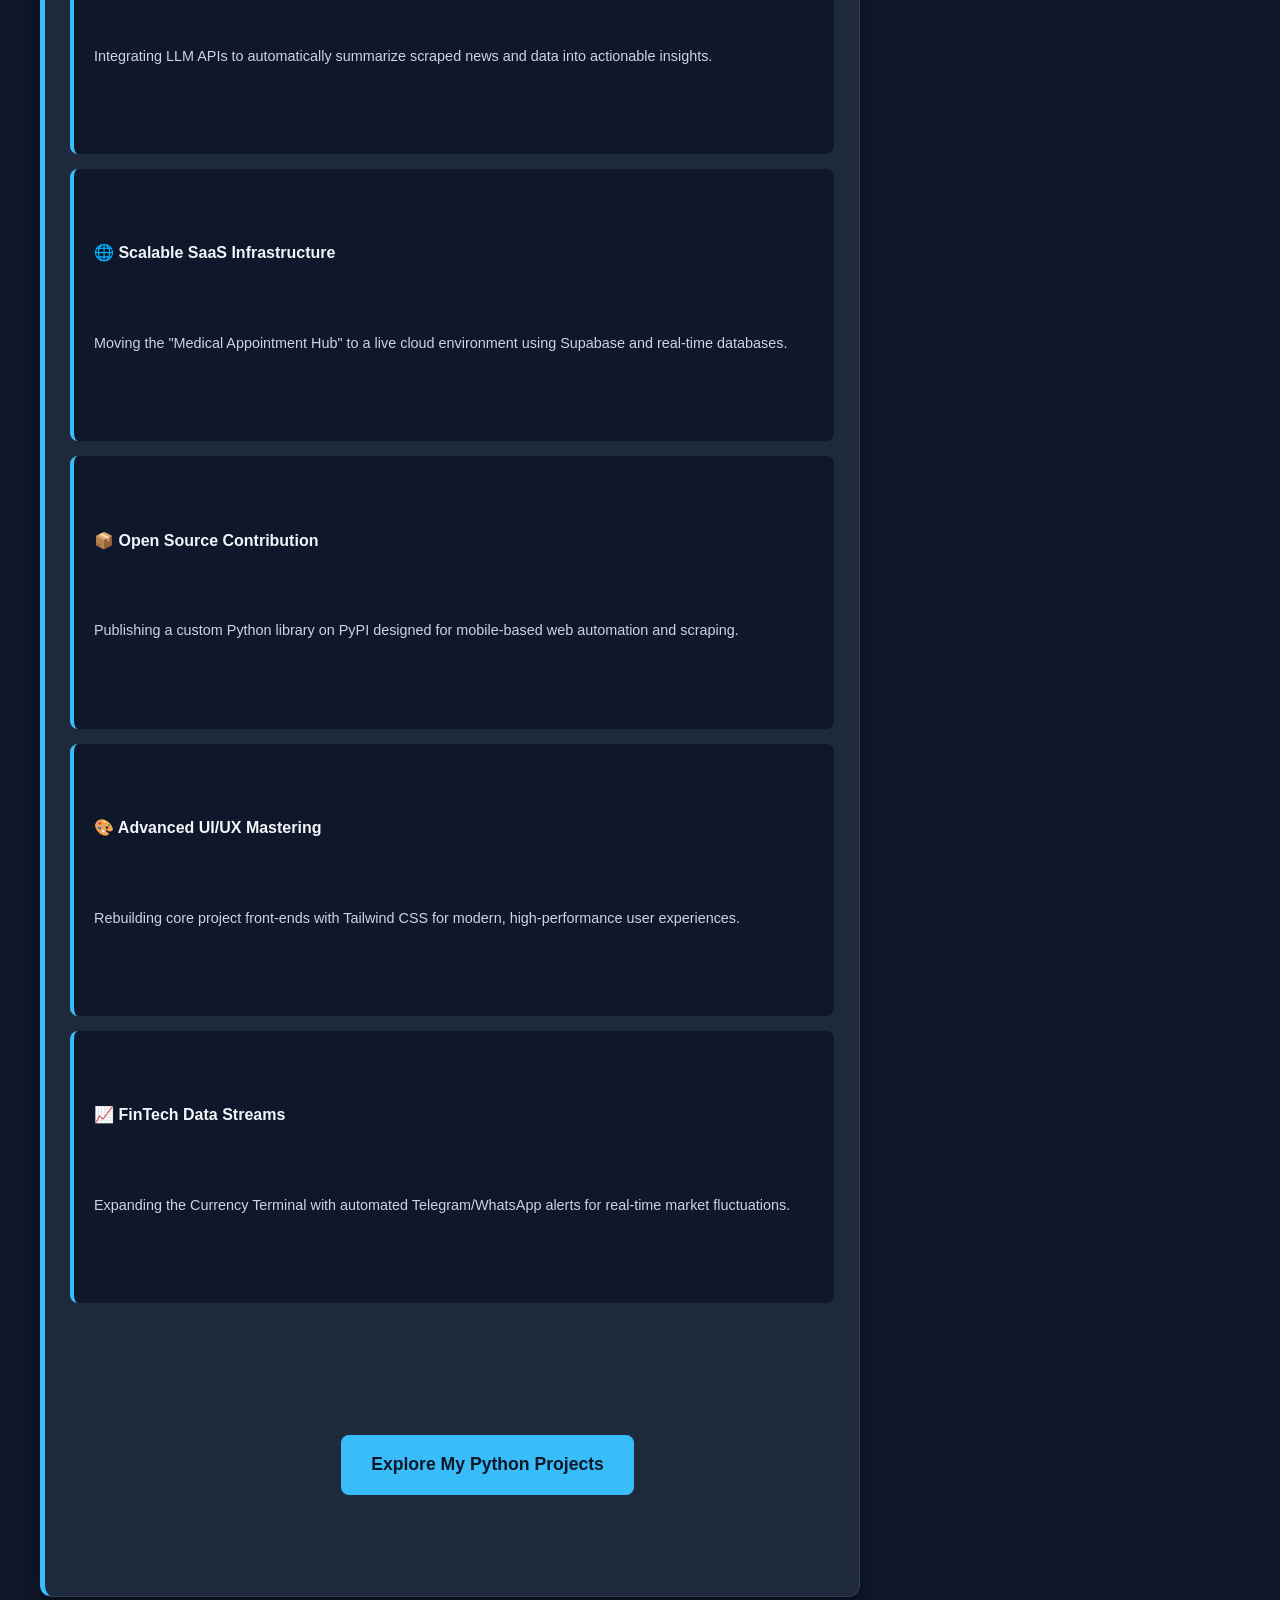
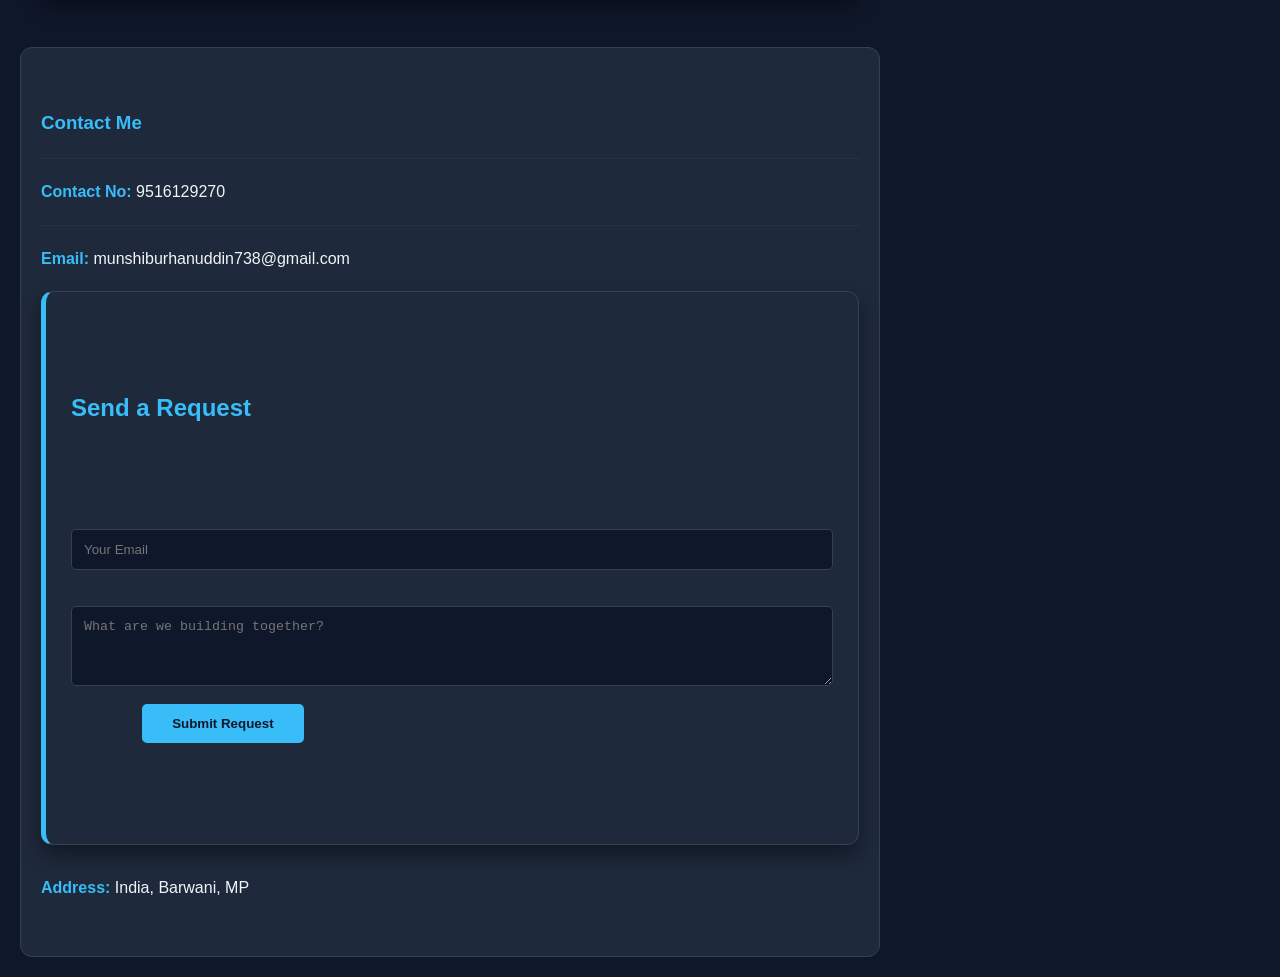
==== commit c5d9d13e: "Refactor anchor tag for Python projects link" ====
--- a/index.html
+++ b/index.html
@@ -7,7 +7,6 @@
     <title>Burhanuddin Munshi | Portfolio</title>
     <link rel="stylesheet" href="style.css">
     <style>
-        /* Smooth scrolling */
         html { scroll-behavior: smooth; }
         
         body {
@@ -18,7 +17,6 @@
             line-height: 1.6;
         }
 
-        /* Navigation Bar UI */
         nav {
             background-color: #1e293b;
             padding: 1rem 2rem;
@@ -36,8 +34,6 @@
             color: #38bdf8;
             font-size: 1.2rem;
         }
-
-        /* Hamburger Menu Icon */
         .menu-toggle {
             cursor: pointer;
             display: flex;
@@ -54,7 +50,6 @@
             transition: 0.3s;
         }
 
-        /* Nav Links Hidden by Default */
         .nav-links {
             display: none;
             position: absolute;
@@ -78,8 +73,7 @@
         }
 
         .nav-links a:hover { color: #38bdf8; }
-
-        /* Profile Image Oval */
+        
         .profile-img {
             float: right;
             margin: 0 0 20px 20px;
@@ -165,9 +159,7 @@
             </div>
             
             <div style="text-align: center; margin-top: 30px;">
-                <a href="projects.html" style="display: inline-block; background: #38bdf8; color: #0f172a; padding: 15px 30px; border-radius: 8px; font-weight: bold; text-decoration: none;">
-                    Explore My Python Projects
-                </a>
+                <a href="Projects.html" style="display: inline-block; background: #38bdf8; color: #0f172a; padding: 15px 30px; border-radius: 8px; font-weight: bold; text-decoration: none;">Explore My Python Projects</a>
             </div>
         </section>
     </main>
